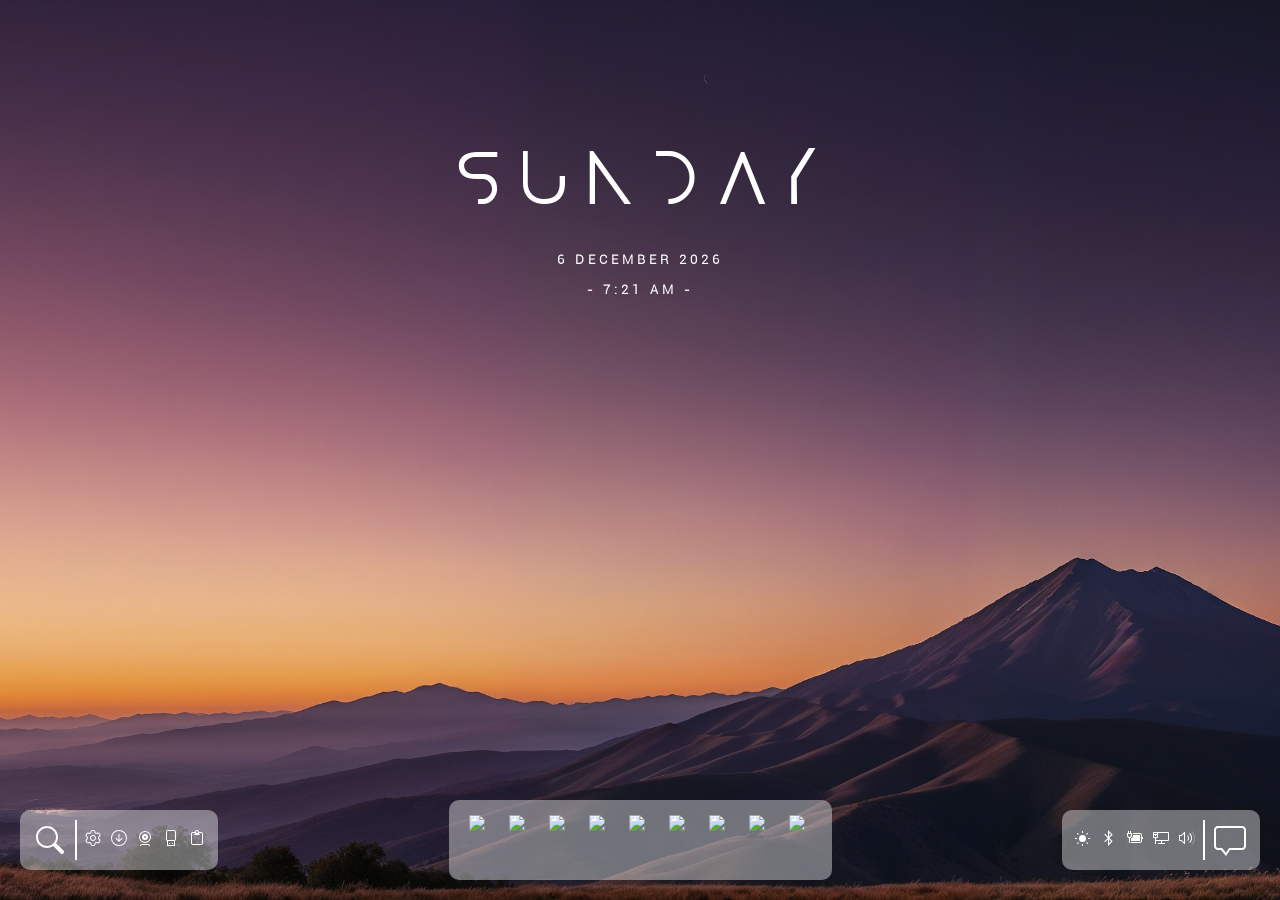
==== Nuvola OS/index.html @ 3a7c92fd "Restruct" ====
<!DOCTYPE html>
<html lang="en">
	<head>
		<meta charset="UTF-8" />
		<meta name="viewport" content="width=device-width, initial-scale=1.0" />
		<title>Nuvola OS</title>
		<meta name="author" content="Antonio Panfili" />
		<meta
			name="description"
			content="Just a project I made for fun in my spare time. Feel free to like it 💚" />
		<link rel="stylesheet" href="style.css" />
		<meta
			name="keywords"
			content="Operating System, Nuvola OS, Windows 11, Windows 12, Windows 13, Ubuntu, Linux Mint, Debian, CentOS, Fedora, KaliLinux, Cloud OS" />
	</head>
	<body style="cursor: default">
		<div class="datetime-content">
			<div class="datetime-wrapper">
				<h1 id="datetime-day">SUNDAY</h1>
				<h5 id="datetime-date">24 JUNE 2024</h5>
				<h5 id="datetime-time">- 8:24 AM -</h5>
			</div>

			<div id="window-terminal" class="window hidden">
				<div class="window-top-bar">
					<div>Terminal - Nuvola OS</div>
					<div style="margin-left: auto">
						<img
							class="window-minimize-icon"
							src="img/icons/window-minimize-symbolic.svg"
							alt="minimize icon"
							width="16"
							height="16"
							onclick="minimize('window-terminal');" />
						<img
							class="window-maximize-icon"
							src="img/icons/window-maximize-symbolic.svg"
							alt="maximize icon"
							width="16"
							height="16"
							data-maximized="false"
							onclick="maximize('window-terminal');" />
						<img
							class="window-close-icon"
							src="img/icons/window-close-symbolic.svg"
							alt="close icon"
							width="16"
							height="16"
							onclick="closeWindow('window-terminal');" />
					</div>
				</div>
				<div class="window-content" style="padding: 10px 20px">
					<div style="display: flex">
						<div class="logo">
							MMMMMMMMMMMMMMMWWWMMMMMMMMMMMMMMMM<br />
							MMMMMMMMMMMMMMWKkOXWMMMMMMMMMMMMMM<br />
							MMMMMMMMMMMMMW0l..oKWMMMMMMMMMMMMM<br />
							MMMMMMMMMMMMW0c....oKWMMMMMMMMMMMM<br />
							MMMMMMMMMMMWOc......oKWMMMMMMMMMMM<br />
							MMMMMMMMMMWOc........oKWMMMMMMMMMM<br />
							MMMMMMMMMNOc...oxdc...lKWMMMMWX000<br />
							MMMMMMMMNk....dXWN0lclxKNX0kdodk0N<br />
							MMMMMMMNk....dXMMMWX0Oxoc..lx0NMMM<br />
							MMMMWKko..ldOKXOxddo......xNMMMMMM<br />
							WNKkxddkkkkdo........c.....0WMMMMM<br />
							K0O00kdl.........cokXW0.....0WMMMM<br />
							WMMXo.........oOXWWMMMW0c....0WMMM<br />
							MMXo.......d0NWMMMMMMMMW0.....OWMM<br />
							MNx....cd0NMMMMMMMMMMMMMM0c...lKMM<br />
							MWK0KKKNMMMMMMMMMMMMMMMMMMXKKKKNMM<br />
						</div>
						<div class="output">
							<div>
								<span class="key">Author:</span>
								<span class="value">
									<strong
										><a href="https://www.antoniopanfili.it"
											>Antonio Panfili</a
										></strong
									>
								</span>
							</div>
							<div>
								<span class="key">Version:</span>
								<span class="value">1.0.0-alpha</span>
							</div>
							<div>
								<span class="key">Description:</span>
								<span class="value"
									>Just a project I made for fun in my spare time. Feel free to
									like it 💚
								</span>
							</div>
							<div>
								<span class="key">Uptime:</span>
								<span id="time-elapsed" class="value"></span>
							</div>
							<div>
								<span class="key">Min-resolution:</span>
								<span class="value">1200x900</span>
							</div>
							<div>
								<span class="key">Icons:</span>
								<span class="value">
									Thanks to:
									<a
										href="https://github.com/yeyushengfan258/We10X-icon-theme/tree/master"
										target="_blank">
										We10X-icon-theme
									</a>
								</span>
							</div>
							<div>
								<span class="key">Background image:</span>
								<span class="value">
									<a href="https://leonardo.ai" target="_blank">Leonardo.ai</a>
								</span>
							</div>
							<div>
								<span class="key">Browser:</span>
								<span id="browser-info" class="value"></span>
							</div>
							<div>
								<span class="key">Browser version:</span>
								<span id="browser-version" class="value"></span>
							</div>
							<div>
								<span class="key">Browser code name:</span>
								<span id="browser-codename" class="value"></span>
							</div>
							<div>
								<span class="key">Language:</span>
								<span id="browser-language" class="value"></span>
							</div>
							<div>
								<span class="key">Client OS:</span>
								<span id="client-OS" class="value"></span>
							</div>
							<div>
								<span class="key">Platform:</span>
								<span id="client-platform" class="value"></span>
							</div>
							<div>
								<span class="key">Timezone:</span>
								<span id="time-zone" class="value"></span>
							</div>
							<div>
								<span class="key">User agent:</span>
								<span id="user-agent" class="value"></span>
							</div>
							<div>
								<span class="key">Java enabled:</span>
								<span id="client-java" class="value"></span>
							</div>
						</div>
					</div>
				</div>
			</div>
		</div>

		<!-- Navbar -->
		<div class="navbar-container">
			<nav class="navbar navbar-left">
				<img
					id="icon-search"
					src="img/icons/folder-saved-search-symbolic.svg"
					alt="search icon"
					width="32"
					height="32" />
				<span
					style="
						border-style: solid;
						border-color: white;
						border-width: 1px;
						height: 40px;
						margin-left: 5px;
						margin-right: 5px;
					"></span>
				<ul>
					<li>
						<img
							src="img/icons/folder-development-symbolic.svg"
							alt="settings icon"
							width="16"
							height="16" />
					</li>
					<li>
						<img
							src="img/icons/ubiquity-symbolic.svg"
							alt="update icon"
							width="16"
							height="16" />
					</li>
					<li>
						<img
							src="img/icons/camera-web-symbolic.svg"
							alt="webcam icon"
							width="16"
							height="16" />
					</li>
					<li>
						<img
							src="img/icons/media-removable-symbolic.svg"
							alt="usb icon"
							width="16"
							height="16" />
					</li>
					<li>
						<img
							src="img/icons/edit-paste-symbolic.svg"
							alt="paste icon"
							width="16"
							height="16" />
					</li>
				</ul>
			</nav>

			<nav class="navbar">
				<ul>
					<li>
						<a class="bar-img" href="#">
							<img
								onmouseover="this.classList.add('scale-in-bottom'); this.classList.remove('scale-out-bottom');"
								onmouseleave="this.classList.add('scale-out-bottom'); this.classList.remove('scale-in-bottom');"
								src="https://raw.githubusercontent.com/yeyushengfan258/We10X-icon-theme/5ec70feac22ed9e415850d14c755563c5ff0e225/src/apps/scalable/preferences-desktop-display-color.svg" />
						</a>
					</li>
					<li>
						<div
							style="
								display: flex;
								flex-direction: column;
								align-items: center;
							">
							<a class="bar-img" href="#">
								<img
									onclick="show('window-terminal');"
									onmouseover="this.classList.add('scale-in-bottom'); this.classList.remove('scale-out-bottom');"
									onmouseleave="this.classList.add('scale-out-bottom'); this.classList.remove('scale-in-bottom');"
									src="https://raw.githubusercontent.com/yeyushengfan258/We10X-icon-theme/5ec70feac22ed9e415850d14c755563c5ff0e225/src/apps/scalable/terminal.svg" />
							</a>
							<div id="nav-open-terminal" class="nav-open-window hidden"></div>
						</div>
					</li>
					<li>
						<a class="bar-img" href="#">
							<img
								onmouseover="this.classList.add('scale-in-bottom'); this.classList.remove('scale-out-bottom');"
								onmouseleave="this.classList.add('scale-out-bottom'); this.classList.remove('scale-in-bottom');"
								src="https://raw.githubusercontent.com/yeyushengfan258/We10X-icon-theme/5ec70feac22ed9e415850d14c755563c5ff0e225/src/apps/scalable/file-manager.svg" />
						</a>
					</li>
					<li>
						<a class="bar-img" href="#">
							<img
								onmouseover="this.classList.add('scale-in-bottom'); this.classList.remove('scale-out-bottom');"
								onmouseleave="this.classList.add('scale-out-bottom'); this.classList.remove('scale-in-bottom');"
								src="https://raw.githubusercontent.com/yeyushengfan258/We10X-icon-theme/5ec70feac22ed9e415850d14c755563c5ff0e225/src/apps/scalable/abrowser.svg" />
						</a>
					</li>
					<li>
						<a class="bar-img" href="#">
							<img
								onmouseover="this.classList.add('scale-in-bottom'); this.classList.remove('scale-out-bottom');"
								onmouseleave="this.classList.add('scale-out-bottom'); this.classList.remove('scale-in-bottom');"
								src="https://raw.githubusercontent.com/yeyushengfan258/We10X-icon-theme/5ec70feac22ed9e415850d14c755563c5ff0e225/src/apps/scalable/desktop.svg" />
						</a>
					</li>
					<li>
						<a class="bar-img" href="#">
							<img
								onmouseover="this.classList.add('scale-in-bottom'); this.classList.remove('scale-out-bottom');"
								onmouseleave="this.classList.add('scale-out-bottom'); this.classList.remove('scale-in-bottom');"
								src="https://raw.githubusercontent.com/yeyushengfan258/We10X-icon-theme/5ec70feac22ed9e415850d14c755563c5ff0e225/src/apps/scalable/smplayer.svg" />
						</a>
					</li>
					<li>
						<a class="bar-img" href="#">
							<img
								onmouseover="this.classList.add('scale-in-bottom'); this.classList.remove('scale-out-bottom');"
								onmouseleave="this.classList.add('scale-out-bottom'); this.classList.remove('scale-in-bottom');"
								src="https://raw.githubusercontent.com/yeyushengfan258/We10X-icon-theme/5ec70feac22ed9e415850d14c755563c5ff0e225/src/apps/scalable/google-music.svg" />
						</a>
					</li>
					<li>
						<a class="bar-img" href="#">
							<img
								onmouseover="this.classList.add('scale-in-bottom'); this.classList.remove('scale-out-bottom');"
								onmouseleave="this.classList.add('scale-out-bottom'); this.classList.remove('scale-in-bottom');"
								src="https://raw.githubusercontent.com/yeyushengfan258/We10X-icon-theme/5ec70feac22ed9e415850d14c755563c5ff0e225/src/apps/scalable/office-calendar.svg" />
						</a>
					</li>
					<li>
						<a class="bar-img" href="#">
							<img
								onmouseover="this.classList.add('scale-in-bottom'); this.classList.remove('scale-out-bottom');"
								onmouseleave="this.classList.add('scale-out-bottom'); this.classList.remove('scale-in-bottom');"
								src="https://raw.githubusercontent.com/yeyushengfan258/We10X-icon-theme/5ec70feac22ed9e415850d14c755563c5ff0e225/src/places/16/user-trash.svg" />
						</a>
					</li>
				</ul>
			</nav>

			<nav class="navbar navbar-right">
				<ul>
					<li>
						<img
							src="img/icons/display-brightness-symbolic.svg"
							alt="brightness icon"
							width="16"
							height="16" />
					</li>
					<li>
						<img
							src="img/icons/bluetooth-active-symbolic.svg"
							alt="bluetooth icon"
							width="16"
							height="16" />
					</li>
					<li>
						<img
							src="img/icons/battery-full-charging-symbolic.svg"
							alt="battery icon"
							width="16"
							height="16" />
					</li>
					<li>
						<img
							src="img/icons/network-wired-symbolic.svg"
							alt="network icon"
							width="16"
							height="16" />
					</li>
					<li>
						<img
							src="img/icons/audio-volume-medium-symbolic.svg"
							alt="volume icon"
							width="16"
							height="16" />
					</li>
				</ul>
				<span
					style="
						border-style: solid;
						border-color: white;
						border-width: 1px;
						height: 40px;
						margin-left: 5px;
						margin-right: 5px;
					"></span>
				<img
					id="icon-notification"
					src="img/icons/user-invisible-symbolic.svg"
					alt="volume icon"
					width="32"
					height="32" />
			</nav>
		</div>

		<script src="index.js"></script>
	</body>
</html>
---- Nuvola OS/style.css ----
@font-face {
    font-family: "Dissolve";
    src: url("font/disolve/Disolve_regular.ttf") format("truetype");
}
@font-face {
    font-family: "Roboto";
    src: url("font/roboto/Roboto-Light.ttf") format("truetype");
}

* {
    box-sizing: border-box;
}

body {
    margin: 0;
    padding: 0;
    background-color: black;
    background-image: url("img/background.jpg");
    background-size: cover;
    background-position: center;
    background-repeat: no-repeat;
    background-attachment: fixed;
}

h5 {
    margin: 0px;
}

.datetime-content {
    color: white;
    display: flex;
    font-family: Roboto, sans-serif;
    justify-content: center;
    letter-spacing: 4px;
    margin-top: 100px;
}

.datetime-wrapper {
    align-items: center;
    display: flex;
    flex-direction: column;
}

#datetime-day {
    font-family: Dissolve, sans-serif;
    font-size: 70px;
    font-weight: lighter;
    letter-spacing: 20px;
    margin-bottom: 30px;
    padding-left: 20px;
}

#datetime-date {
    margin-bottom: 15px;
}

/* Navbar */
.navbar-container {
    position: fixed;
    display: flex;
    bottom: 20px;
    justify-content: space-between;
    left: 20px;
    right: 20px;
    align-items: center;
}

.navbar {
    display: flex;
    justify-content: space-around;
    background-color: rgba(255, 255, 255, 0.4);
    border-radius: 10px;
    padding: 10px 17px 10px 10px;
    width: fit-content;
    height: 80px;
    ul {
        list-style: none;
        padding: 0;
        margin: 0;
        li {
            display: inline-block;
            margin: 0 10px;
            a {
                color: white;
                text-decoration: none;
                font-size: 24px;
                img {
                    height: 54px;
                }
                img:hover {
                    cursor: pointer;
                }
            }
        }
    }
    img:hover {
        cursor: pointer;
    }
}

.navbar-left,
.navbar-right {
    display: flex;
    align-items: center;
    padding: 10px 10px 10px 10px;
    height: -webkit-fill-available;
    ul {
        li {
            margin: 0 3px;
        }
    }
}

.nav-open-window {
    width: 10px;
    height: 5px;
    border-radius: 15px;
    background: #404040;
    margin-top: -5px;
}

#icon-notification,
#icon-search {
    margin-left: 4px;
    margin-right: 4px;
}

.scale-in-bottom {
    -webkit-animation: scale-in-bottom 0.5s cubic-bezier(0.23, 1, 0.32, 1)
        both;
    animation: scale-in-bottom 0.5s cubic-bezier(0.23, 1, 0.32, 1) both;
}

.scale-out-bottom {
    -webkit-animation: scale-out-bottom 0.5s cubic-bezier(0.23, 1, 0.32, 1)
        both;
    animation: scale-out-bottom 0.5s cubic-bezier(0.23, 1, 0.32, 1) both;
}

@-webkit-keyframes scale-in-bottom {
    0% {
        -webkit-transform: scale(1);
        transform: scale(1);
        -webkit-transform-origin: 50% 100%;
        transform-origin: 50% 100%;
        opacity: 1;
    }
    100% {
        -webkit-transform: scale(1.3);
        transform: scale(1.3);
        -webkit-transform-origin: 50% 100%;
        transform-origin: 50% 100%;
        opacity: 1;
    }
}
@keyframes scale-in-bottom {
    0% {
        -webkit-transform: scale(1);
        transform: scale(1);
        -webkit-transform-origin: 50% 100%;
        transform-origin: 50% 100%;
        opacity: 1;
    }
    100% {
        -webkit-transform: scale(1.3);
        transform: scale(1.3);
        -webkit-transform-origin: 50% 100%;
        transform-origin: 50% 100%;
        opacity: 1;
    }
}
@-webkit-keyframes scale-out-bottom {
    0% {
        -webkit-transform: scale(1.3);
        transform: scale(1.3);
        -webkit-transform-origin: 50% 100%;
        transform-origin: 50% 100%;
        opacity: 1;
    }
    100% {
        -webkit-transform: scale(1);
        transform: scale(1);
        -webkit-transform-origin: 50% 100%;
        transform-origin: 50% 100%;
        opacity: 1;
    }
}
@keyframes scale-out-bottom {
    0% {
        -webkit-transform: scale(1.3);
        transform: scale(1.3);
        -webkit-transform-origin: 50% 100%;
        transform-origin: 50% 100%;
        opacity: 1;
    }
    100% {
        -webkit-transform: scale(1);
        transform: scale(1);
        -webkit-transform-origin: 50% 100%;
        transform-origin: 50% 100%;
        opacity: 1;
    }
}

/* Window */
.window {
    background-color: #0b002c94;
    backdrop-filter: blur(10px);
    border-color: #0b002c94;
    color: #2ecc71;
    border-radius: 15px;
    border-style: solid;
    border-width: 1px;
    width: 700px;
    height: 500px;
    position: absolute;
    font-family: monospace;
    font-size: 14px;

    .window-top-bar {
        border-bottom-color: #0b002cb3;
        border-bottom-style: solid;
        border-bottom-width: 1px;
        color: white;
        padding: 10px 13px 10px 13px;
        display: flex;

        .window-minimize-icon,
        .window-maximize-icon,
        .window-close-icon {
            cursor: pointer;
            border-radius: 10px;
        }
        .window-minimize-icon {
            box-shadow: 0px 1px 10px limegreen;
        }
        .window-maximize-icon {
            box-shadow: 0px 1px 10px orange;
        }
        .window-close-icon {
            box-shadow: 0px 1px 10px red;
        }
    }
    .window-content {
        height: calc(100% - 49px);
        overflow-y: auto;
        letter-spacing: normal;

        .key {
            color: #f39c12;
        }

        .value {
            color: #2ecc71;
        }

        .logo {
            color: #2ecc71;
            font-family: monospace;
            margin-right: 20px;
        }
    }
    a,
    a:visited {
        color: #cfb850;
    }
    a:hover {
        color: #cf6350;
    }
}

.hidden {
    display: none !important;
}

.maximized {
    width: 100%;
    height: 100%;
    left: 0px;
    top: 0px;
}
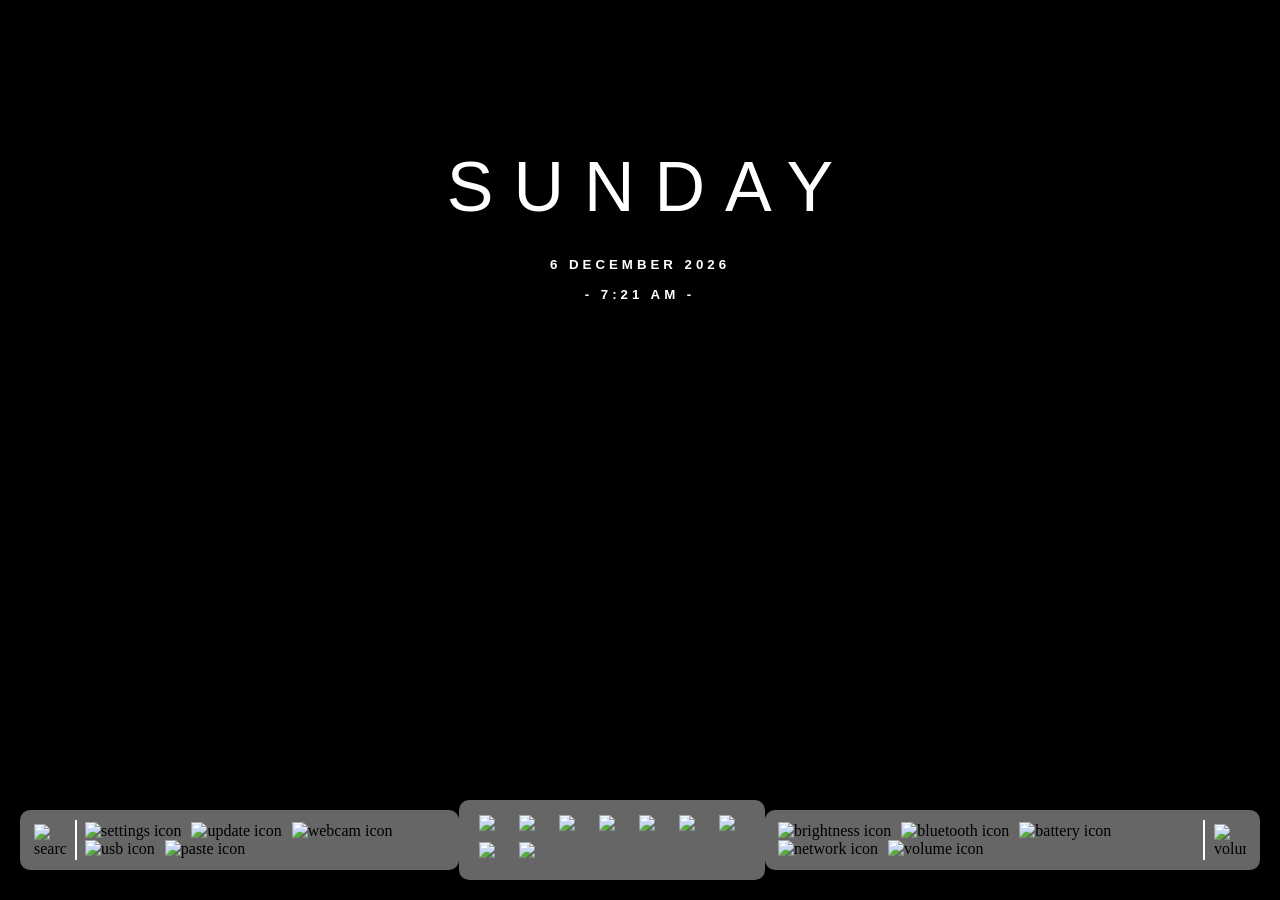
==== commit bcf871e7: "Re-linking" ====
--- a/Nuvola OS/index.html
+++ b/Nuvola OS/index.html
@@ -27,14 +27,14 @@
 					<div style="margin-left: auto">
 						<img
 							class="window-minimize-icon"
-							src="img/icons/window-minimize-symbolic.svg"
+							src="https://raw.githubusercontent.com/Fantantonio/DevPlayground/3a7c92fd206d73b519d2619ec667f59761c22218/Nuvola%20OS/img/icons/window-minimize-symbolic.svg"
 							alt="minimize icon"
 							width="16"
 							height="16"
 							onclick="minimize('window-terminal');" />
 						<img
 							class="window-maximize-icon"
-							src="img/icons/window-maximize-symbolic.svg"
+							src="https://raw.githubusercontent.com/Fantantonio/DevPlayground/3a7c92fd206d73b519d2619ec667f59761c22218/Nuvola%20OS/img/icons/window-maximize-symbolic.svg"
 							alt="maximize icon"
 							width="16"
 							height="16"
@@ -42,7 +42,7 @@
 							onclick="maximize('window-terminal');" />
 						<img
 							class="window-close-icon"
-							src="img/icons/window-close-symbolic.svg"
+							src="https://raw.githubusercontent.com/Fantantonio/DevPlayground/3a7c92fd206d73b519d2619ec667f59761c22218/Nuvola%20OS/img/icons/window-close-symbolic.svg"
 							alt="close icon"
 							width="16"
 							height="16"
@@ -73,11 +73,14 @@
 							<div>
 								<span class="key">Author:</span>
 								<span class="value">
-									<strong
-										><a href="https://www.antoniopanfili.it"
-											>Antonio Panfili</a
-										></strong
-									>
+									<strong>
+										<a
+											href="https://github.com/Fantantonio/DevPlayground/blob/main/Nuvola%20OS"
+											target="_blank">
+											Antonio Panfili
+										</a>
+										- www.antoniopanfili.it
+									</strong>
 								</span>
 							</div>
 							<div>
@@ -163,7 +166,7 @@
 			<nav class="navbar navbar-left">
 				<img
 					id="icon-search"
-					src="img/icons/folder-saved-search-symbolic.svg"
+					src="https://raw.githubusercontent.com/Fantantonio/DevPlayground/3a7c92fd206d73b519d2619ec667f59761c22218/Nuvola%20OS/img/icons/folder-saved-search-symbolic.svg"
 					alt="search icon"
 					width="32"
 					height="32" />
@@ -179,35 +182,35 @@
 				<ul>
 					<li>
 						<img
-							src="img/icons/folder-development-symbolic.svg"
+							src="https://raw.githubusercontent.com/Fantantonio/DevPlayground/3a7c92fd206d73b519d2619ec667f59761c22218/Nuvola%20OS/img/icons/folder-development-symbolic.svg"
 							alt="settings icon"
 							width="16"
 							height="16" />
 					</li>
 					<li>
 						<img
-							src="img/icons/ubiquity-symbolic.svg"
+							src="https://raw.githubusercontent.com/Fantantonio/DevPlayground/3a7c92fd206d73b519d2619ec667f59761c22218/Nuvola%20OS/img/icons/ubiquity-symbolic.svg"
 							alt="update icon"
 							width="16"
 							height="16" />
 					</li>
 					<li>
 						<img
-							src="img/icons/camera-web-symbolic.svg"
+							src="https://raw.githubusercontent.com/Fantantonio/DevPlayground/3a7c92fd206d73b519d2619ec667f59761c22218/Nuvola%20OS/img/icons/camera-web-symbolic.svg"
 							alt="webcam icon"
 							width="16"
 							height="16" />
 					</li>
 					<li>
 						<img
-							src="img/icons/media-removable-symbolic.svg"
+							src="https://raw.githubusercontent.com/Fantantonio/DevPlayground/3a7c92fd206d73b519d2619ec667f59761c22218/Nuvola%20OS/img/icons/media-removable-symbolic.svg"
 							alt="usb icon"
 							width="16"
 							height="16" />
 					</li>
 					<li>
 						<img
-							src="img/icons/edit-paste-symbolic.svg"
+							src="https://raw.githubusercontent.com/Fantantonio/DevPlayground/3a7c92fd206d73b519d2619ec667f59761c22218/Nuvola%20OS/img/icons/edit-paste-symbolic.svg"
 							alt="paste icon"
 							width="16"
 							height="16" />
@@ -305,35 +308,35 @@
 				<ul>
 					<li>
 						<img
-							src="img/icons/display-brightness-symbolic.svg"
+							src="https://raw.githubusercontent.com/Fantantonio/DevPlayground/3a7c92fd206d73b519d2619ec667f59761c22218/Nuvola%20OS/img/icons/display-brightness-symbolic.svg"
 							alt="brightness icon"
 							width="16"
 							height="16" />
 					</li>
 					<li>
 						<img
-							src="img/icons/bluetooth-active-symbolic.svg"
+							src="https://raw.githubusercontent.com/Fantantonio/DevPlayground/3a7c92fd206d73b519d2619ec667f59761c22218/Nuvola%20OS/img/icons/bluetooth-active-symbolic.svg"
 							alt="bluetooth icon"
 							width="16"
 							height="16" />
 					</li>
 					<li>
 						<img
-							src="img/icons/battery-full-charging-symbolic.svg"
+							src="https://raw.githubusercontent.com/Fantantonio/DevPlayground/3a7c92fd206d73b519d2619ec667f59761c22218/Nuvola%20OS/img/icons/battery-full-charging-symbolic.svg"
 							alt="battery icon"
 							width="16"
 							height="16" />
 					</li>
 					<li>
 						<img
-							src="img/icons/network-wired-symbolic.svg"
+							src="https://raw.githubusercontent.com/Fantantonio/DevPlayground/3a7c92fd206d73b519d2619ec667f59761c22218/Nuvola%20OS/img/icons/network-wired-symbolic.svg"
 							alt="network icon"
 							width="16"
 							height="16" />
 					</li>
 					<li>
 						<img
-							src="img/icons/audio-volume-medium-symbolic.svg"
+							src="https://raw.githubusercontent.com/Fantantonio/DevPlayground/3a7c92fd206d73b519d2619ec667f59761c22218/Nuvola%20OS/img/icons/audio-volume-medium-symbolic.svg"
 							alt="volume icon"
 							width="16"
 							height="16" />
@@ -350,7 +353,7 @@
 					"></span>
 				<img
 					id="icon-notification"
-					src="img/icons/user-invisible-symbolic.svg"
+					src="https://raw.githubusercontent.com/Fantantonio/DevPlayground/3a7c92fd206d73b519d2619ec667f59761c22218/Nuvola%20OS/img/icons/user-invisible-symbolic.svg"
 					alt="volume icon"
 					width="32"
 					height="32" />
--- a/Nuvola OS/style.css
+++ b/Nuvola OS/style.css
@@ -1,11 +1,11 @@
 
 @font-face {
     font-family: "Dissolve";
-    src: url("font/disolve/Disolve_regular.ttf") format("truetype");
+    src: url("https://raw.githubusercontent.com/Fantantonio/DevPlayground/3a7c92fd206d73b519d2619ec667f59761c22218/Nuvola%20OS/font/disolve/Disolve_regular.ttf") format("truetype");
 }
 @font-face {
     font-family: "Roboto";
-    src: url("font/roboto/Roboto-Light.ttf") format("truetype");
+    src: url("https://raw.githubusercontent.com/Fantantonio/DevPlayground/3a7c92fd206d73b519d2619ec667f59761c22218/Nuvola%20OS/font/roboto/Roboto-Light.ttf") format("truetype");
 }
 
 * {
@@ -16,7 +16,7 @@
     margin: 0;
     padding: 0;
     background-color: black;
-    background-image: url("img/background.jpg");
+    background-image: url("https://github.com/Fantantonio/DevPlayground/blob/main/Nuvola%20OS/img/background.jpg?raw=true");
     background-size: cover;
     background-position: center;
     background-repeat: no-repeat;
